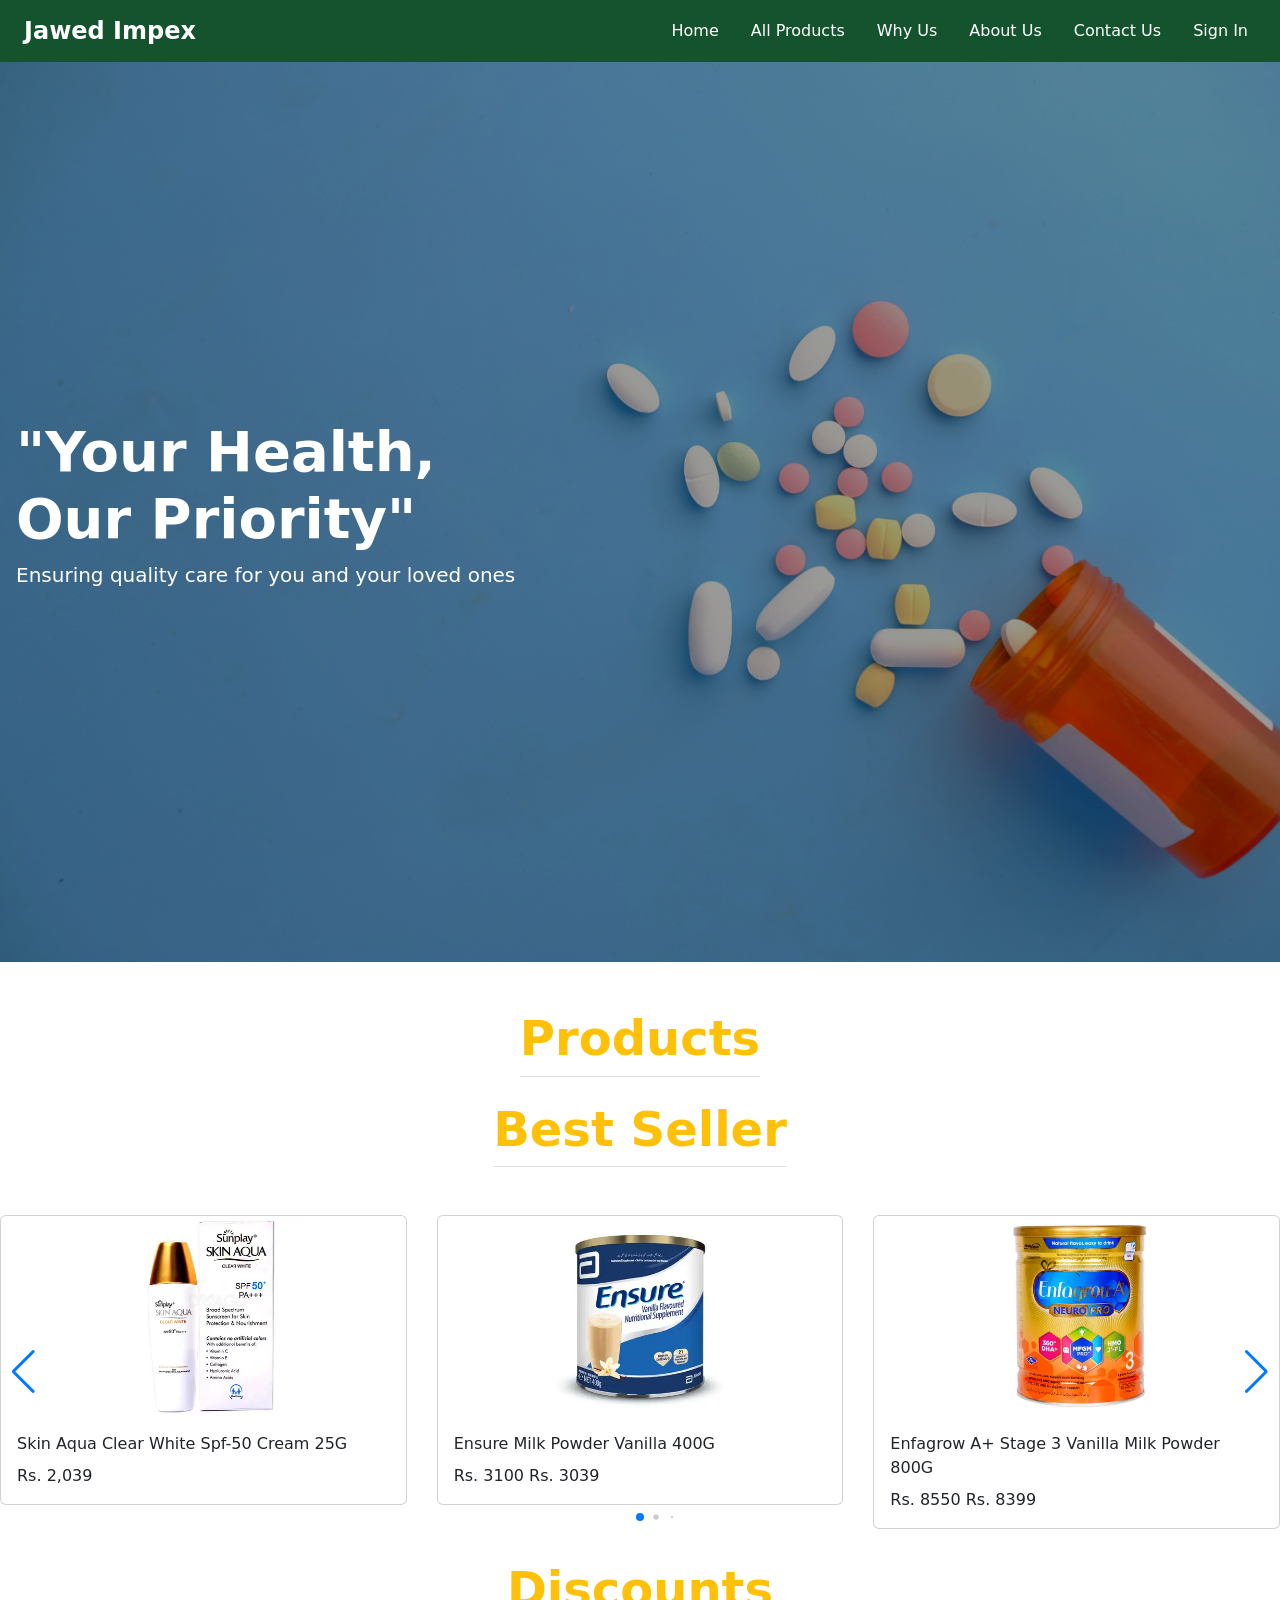
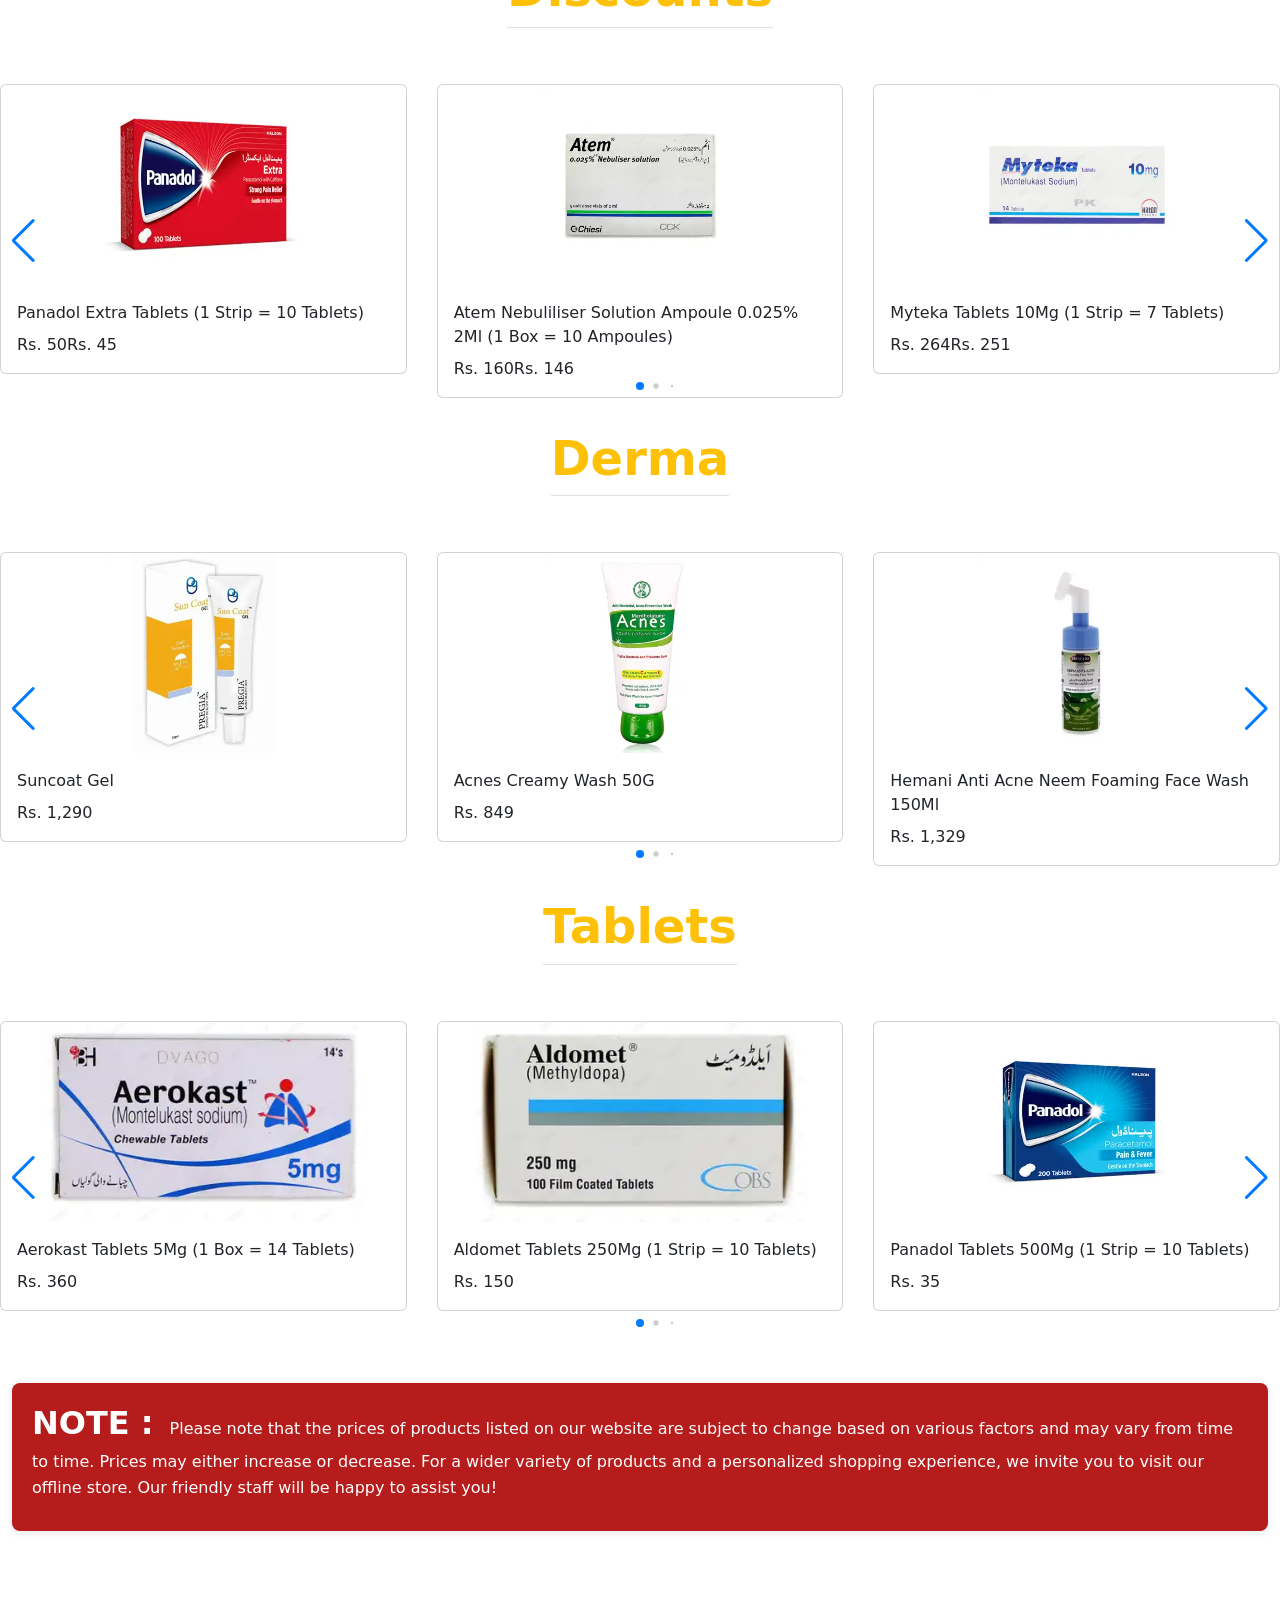
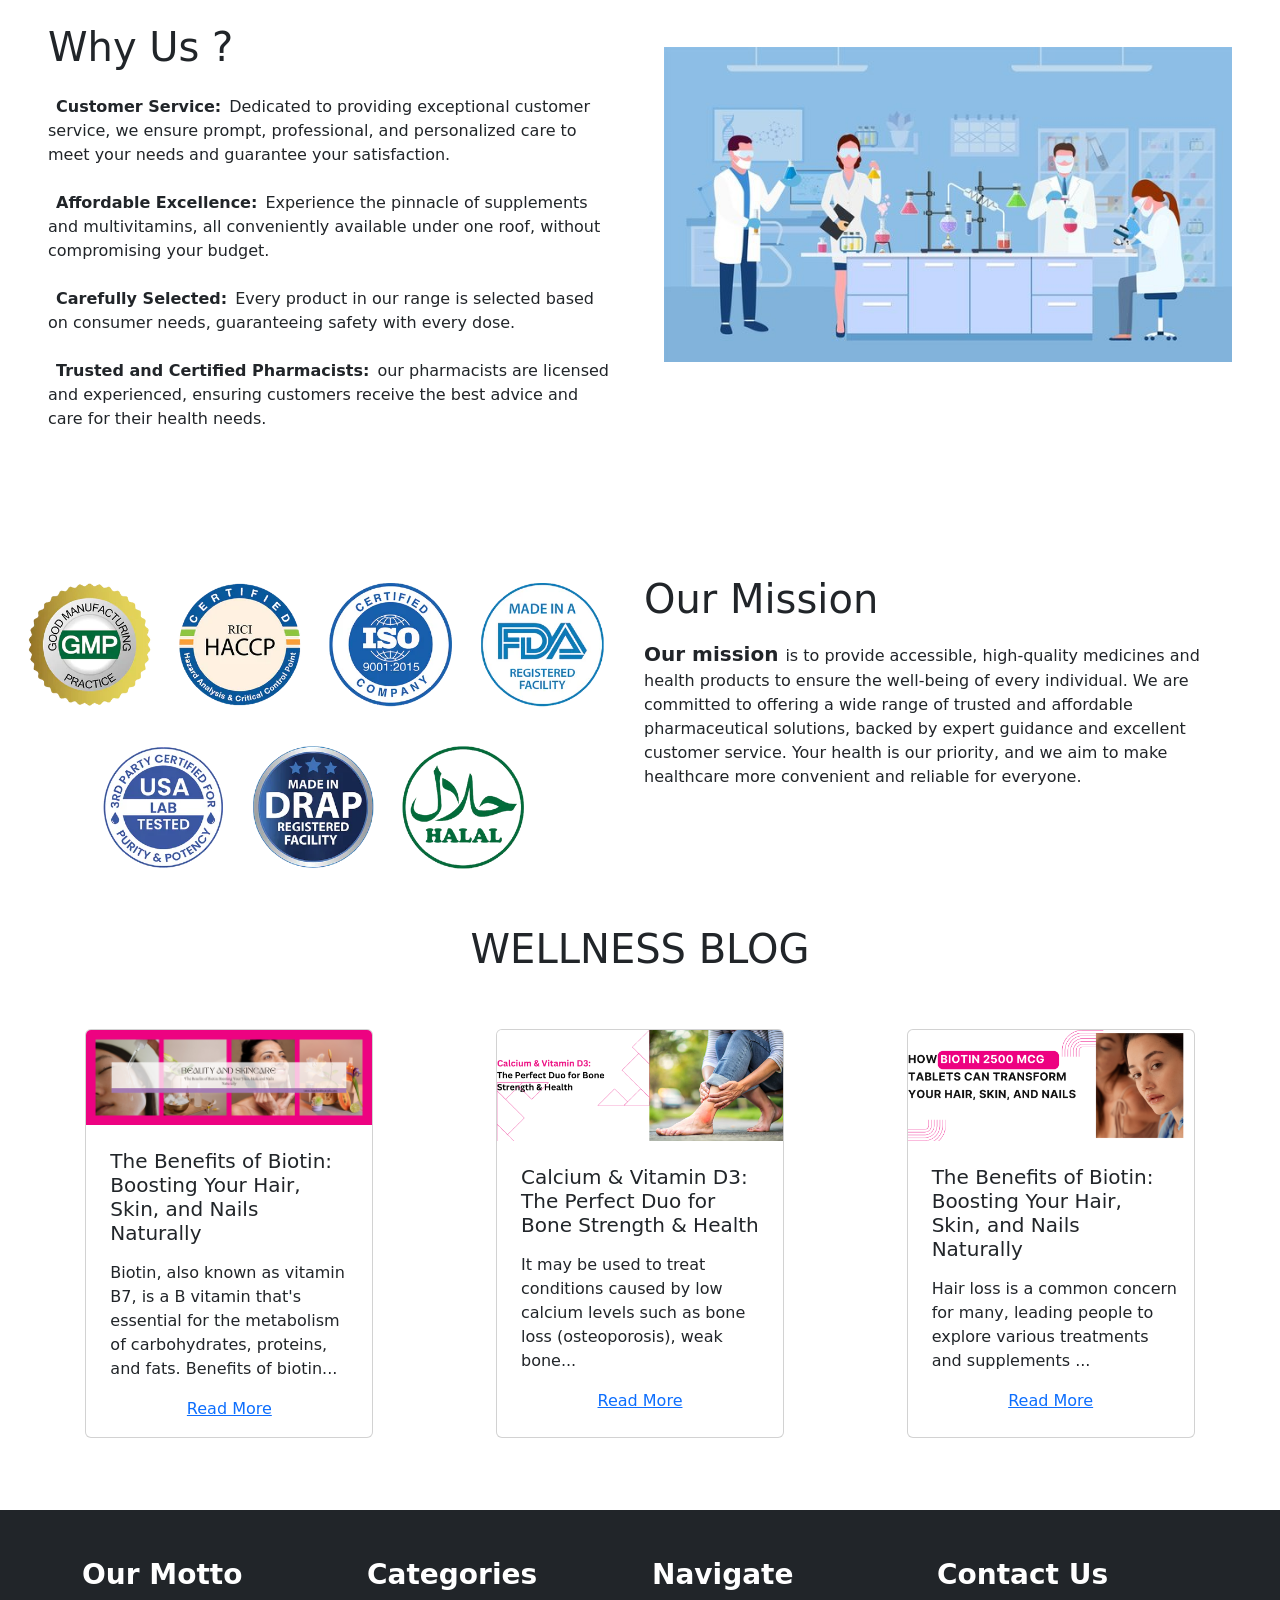
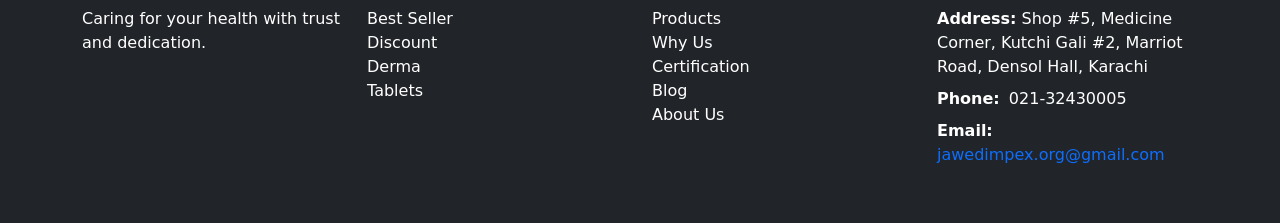
==== index.html @ bd1f63e6 "pharma company" ====
<!doctype html>
<html lang="en">
  <head>
    <meta charset="utf-8">
    <meta name="viewport" content="width=device-width, initial-scale=1">
    <title>Jawed Impex</title>
    <link rel="stylesheet" href="style.css">
    <link href="https://cdn.jsdelivr.net/npm/bootstrap@5.3.5/dist/css/bootstrap.min.css" rel="stylesheet" integrity="sha384-SgOJa3DmI69IUzQ2PVdRZhwQ+dy64/BUtbMJw1MZ8t5HZApcHrRKUc4W0kG879m7" crossorigin="anonymous">
    <link rel="shortcut icon" href="./jawed-impex-high-resolution-logo.png" type="image/png">
     <link rel="stylesheet" href="./swiper/swiper-bundle.min.css">
     <link rel="stylesheet" href="https://cdn.jsdelivr.net/npm/swiper@11/swiper-bundle.min.css"/>

  </head>
  <body>
      
       <!-- navbar start   -->
    <nav class="navbar navbar-expand-lg" style="background-color: #14532d;">
      <div class="container-fluid px-4">
        
        <a class="navbar-brand d-flex align-items-center gap-2 text-white fw-bold fs-4" href="./index.html">
          Jawed Impex
        </a>
    
        
        <button class="navbar-toggler text-white" type="button" data-bs-toggle="collapse" data-bs-target="#navbarNavAltMarkup"
          aria-controls="navbarNavAltMarkup" aria-expanded="false" aria-label="Toggle navigation">
          <span class="navbar-toggler-icon"></span>
        </button>
    
        
        <div class="collapse navbar-collapse" id="navbarNavAltMarkup">
          <div class="navbar-nav ms-auto gap-3">
            <a class="nav-link text-white" href="./index.html">Home</a>
            <a class="nav-link text-white" href="./index.html#products">All Products</a>
            <a class="nav-link text-white" href="./index.html#Whyus">Why Us</a>
            <a class="nav-link text-white" href="./aboutUs.html">About Us</a>
            <a class="nav-link text-white" href="./contactus.html">Contact Us</a>
            <a class="nav-link text-white" href="./signIn.html">Sign In</a>
          </div>
        </div>
      </div>
    </nav>
    <!-- navbar end   -->
        <!-- welcome page -->

  

    <div class="bigimg-div">
      <div class="content-layer">
        <div class="container">
          <div class="row">
            <div class="col-12 col-md-8 px-3">
              <h1 class="fw-bold display-4">"Your Health, Our Priority"</h1>
              <p class="lead fs-5">Ensuring quality care for you and your loved ones</p>
            </div>
          </div>
        </div>
      </div>
    </div>
    
    

    <!-- welcome end -->
       <!-- Products -->
<div class="container-fluid mt-5 text-center">
  <h1 class="display-5 fw-bold text-warning border-bottom pb-2 d-inline-block" id="products">
    Products
  </h1>
</div>

<!--  Best Seller -->
<div class="container-fluid mt-3 text-center">
  <h1 class="display-5 mb-5 fw-bold text-warning border-bottom pb-2 d-inline-block" id="Best_Seller">
    Best Seller
  </h1>
</div>

<div class="swiper">
  <div class="swiper-wrapper card-wrapper">

    <div class="card card-main-div swiper-slide" style="width: 14rem;">
      <img src="./products/skin_aqua-clear-white.webp" class="card-img-top" alt="product">
      <div class="card-body card-Body">
        <p class="card-text card-info">Skin Aqua Clear White Spf-50 Cream 25G</p>
        <p class="card-text card-info prize">Rs. 2,039</p>
      </div>
    </div>

    <div class="card card-main-div swiper-slide" style="width: 14rem;">
      <img src="./products/ensure-powder-vanilla-400g.webp" class="card-img-top" alt="product">
      <div class="card-body card-Body">
        <p class="card-text card-info">Ensure Milk Powder Vanilla 400G</p>
        <p class="card-text card-info prize"><span class="">Rs. 3100</span> Rs. 3039</p>
      </div>
    </div>

    <div class="card card-main-div swiper-slide" style="width: 14rem;">
      <img src="./products/enfagrow-a-stage-3-vanilla-760g.webp" class="card-img-top" alt="product">
      <div class="card-body card-Body">
        <p class="card-text card-info">Enfagrow A+ Stage 3 Vanilla Milk Powder 800G</p>
        <p class="card-text card-info prize"><span class="">Rs. 8550</span> Rs. 8399</p>
      </div>
    </div>

    <div class="card card-main-div swiper-slide" style="width: 14rem;">
      <img src="./products/Cac-1000 Plus Effervescent Orange Flavor Tablets (1 Bottle = 20 Tablets).webp" class="card-img-top" alt="product">
      <div class="card-body card-Body">
        <p class="card-text card-info">Cac-1000 Plus Effervescent Orange (20 Tablets)</p>
        <p class="card-text card-info prize">Rs. 550</p>
      </div>
    </div>

    <div class="card card-main-div swiper-slide" style="width: 14rem;">
      <img src="./products/Pediasure Triplesure Chocolate Milk Powder 400G.webp" class="card-img-top" alt="product">
      <div class="card-body card-Body">
        <p class="card-text card-info">Pediasure Triplesure Chocolate Milk Powder 400G</p>
        <p class="card-text card-info prize">Rs. 3,500</p>
      </div>
    </div>

    <div class="card card-main-div swiper-slide" style="width: 14rem;">
      <img src="./products/Ensure Milk Powder Chocolate 400G.webp" class="card-img-top" alt="product">
      <div class="card-body card-Body">
        <p class="card-text card-info">Ensure Milk Powder Chocolate 400G</p>
        <p class="card-text card-info prize">Rs. 3,350</p>
      </div>
    </div>

  </div>

  <!-- Pagination -->
  <div class="swiper-pagination"></div>

  <!-- Navigation buttons -->
  <div class="swiper-button-prev"></div>
  <div class="swiper-button-next"></div>
</div>

   <!-- Discounts -->
<div class="mt-4 p-2 text-center container-fluid">
  <h1 class="display-5 mb-5 fw-bold text-warning border-bottom pb-2 d-inline-block" id="Discount">Discounts</h1>
</div>

<div class="swiper">
  <div class="swiper-wrapper card-wrapper">

    <div class="card card-main-div swiper-slide" style="width: 18rem;">
      <img src="./products/panadol-extra-tablets-100s.webp" class="card-img-top" alt="product">
      <div class="card-body card-Body">
        <p class="card-text card-info">
          Panadol Extra Tablets (1 Strip = 10 Tablets)
        </p>
        <p class="card-text card-info prize card-info"><span class="d-prize">Rs. 50</span>Rs. 45</p>
         </div>
    </div>

    <div class="card card-main-div swiper-slide" style="width: 18rem;">
      <img src="./products/Atem Nebuliliser Solution Ampoule 0.025%.webp" class="card-img-top" alt="product">
      <div class="card-body card-Body">
        <p class="card-text card-info">
          Atem Nebuliliser Solution Ampoule 0.025% 2Ml (1 Box = 10 Ampoules)
        </p>
        <p class="card-text card-info prize card-info"><span class="d-prize">Rs. 160</span>Rs. 146</p>
      </div>
    </div>

    <div class="card card-main-div swiper-slide" style="width: 18rem;">
      <img src="./products/Myteka Tablets 10Mg (1 Strip = 7 Tablets).webp" class="card-img-top" alt="product">
      <div class="card-body card-Body">
        <p class="card-text card-info">
          Myteka Tablets 10Mg (1 Strip = 7 Tablets)
        </p>
        <p class="card-text card-info prize"><span class="d-prize">Rs. 264</span>Rs. 251</p>
      </div>
    </div>

    <div class="card card-main-div swiper-slide" style="width: 18rem;">
      <img src="./products/Cipocain Ear Drops 5Ml.webp" class="card-img-top" alt="product">
      <div class="card-body card-Body">
        <p class="card-text card-info">
          Cipocain Ear Drops 5Ml
        </p>
        <p class="card-text card-info prize card-info"><span class="d-prize">Rs. 190</span>Rs. 160</p>
      </div>
    </div>

    <div class="card card-main-div swiper-slide" style="width: 18rem;">
      <img src="./products/hair-max-plus-5-60ml-sol-1s.webp" class="card-img-top" alt="product">
      <div class="card-body card-Body">
        <p class="card-text card-info">
          Hair Max Plus Topical Solution 60Ml
        </p>
        <p class="card-text card-info prize card-info"><span class="d-prize">Rs. 1,009</span>Rs. 1,300</p>
      </div>
    </div>

    <div class="card card-main-div swiper-slide" style="width: 18rem;">
      <img src="./products/calamin-lotion-1s.webp" class="card-img-top" alt="product">
      <div class="card-body card-Body">
        <p class="card-text card-info">
          Calamine Lotion 120Ml
        </p>
        <p class="card-text card-info prize card-info"><span class="d-prize">Rs. 110</span>Rs. 70</p>
      </div>
    </div>

    <div class="card card-main-div swiper-slide" style="width: 18rem;">
      <img src="./products/Ensure Milk Powder Vanilla 850G.webp" class="card-img-top" alt="product">
      <div class="card-body card-Body">
        <p class="card-text card-info">
          Ensure Milk Powder Vanilla 850G
        </p>
        <p class="card-text card-info prize card-info"><span class="d-prize">Rs. 6,250</span>Rs. 5,999</p>
      </div>
    </div>

    <div class="card card-main-div swiper-slide" style="width: 18rem;">
      <img src="./products/Livliv Capsules (1 Box = 2 Strips) (1 Strip = 10 Capsules).webp" class="card-img-top" alt="product">
      <div class="card-body card-Body">
        <p class="card-text card-info">
          Livliv Capsules
          (1 Box = 2 Strips) (1 Strip = 10 Capsules)
        </p>
        <p class="card-text card-info prize card-info"><span class="d-prize">Rs. 915</span>Rs. 870</p>
      </div>
    </div>

    <div class="card card-main-div swiper-slide" style="width: 18rem;">
      <img src="./products/hylo-0-2-5ml-eye-drop-1s.webp" class="card-img-top" alt="product">
      <div class="card-body card-Body">
        <p class="card-text card-info">
          Hylo Eye Drops 0.2% 5Ml
        </p>
        <p class="card-text card-info prize card-info"><span class="d-prize">Rs. 400</span>Rs. 380</p>
      </div>
    </div>

  </div>

  <!-- Pagination -->
  <div class="swiper-pagination"></div>

  <!-- Navigation buttons -->
  <div class="swiper-button-prev"></div>
  <div class="swiper-button-next"></div>
</div>

 
    
<!-- Derma -->
<div class="mt-4 p-2 text-center container-fluid">
  <h1 class="display-5 mb-5 fw-bold text-warning border-bottom pb-2 d-inline-block" id="Derma">Derma</h1>
</div>

<div class="swiper">
  <div class="swiper-wrapper card-wrapper">

    <div class="card card-main-div swiper-slide" style="width: 18rem;">
      <img src="./products/suncoat-gel-35g-1s.webp" class="card-img-top" alt="product">
      <div class="card-body card-Body">
        <p class="card-text card-info card-info">
          Suncoat Gel
        </p>
        <p class="card-text card-info prize card-info">Rs. 1,290</p>
      </div>
    </div>

    <div class="card card-main-div swiper-slide" style="width: 18rem;">
      <img src="./products/acnes-creamy-wash.webp" class="card-img-top" alt="product">
      <div class="card-body card-Body">
        <p class="card-text card-info card-info">
          Acnes Creamy Wash 50G
        </p>
        <p class="card-text card-info prize card-info">Rs. 849</p>
      </div>
    </div>

    <div class="card card-main-div swiper-slide" style="width: 18rem;">
      <img src="./products/Hemani Anti Acne Neem Foaming Face Wash 150Ml.webp" class="card-img-top" alt="product">
      <div class="card-body card-Body">
        <p class="card-text card-info card-info">
          Hemani Anti Acne Neem Foaming Face Wash 150Ml
        </p>
        <p class="card-text card-info prize card-info">Rs. 1,329</p>
      </div>
    </div>

    <div class="card card-main-div swiper-slide" style="width: 18rem;">
      <img src="./products/Glutamax Capsules 500Mg (1 Box = 3 Strips) (1 Strip = 10 Capsules).webp" class="card-img-top" alt="product">
      <div class="card-body card-Body">
        <p class="card-text card-info card-info">
          Glutamax Capsules 500Mg
          (1 Box = 3 Strips) (1 Strip = 10 Capsules)
        </p>
        <p class="card-text card-info prize card-info">Rs. 4,350</p>
      </div>
    </div>

    <div class="card card-main-div swiper-slide" style="width: 18rem;">
      <img src="./products/Hemani Super Charged Face Serum With Tea Tree Oil 30Ml.webp" class="card-img-top" alt="product">
      <div class="card-body card-Body">
        <p class="card-text card-info card-info">
          Hemani Super Charged Face Serum With Tea Tree Oil 30Ml
        </p>
        <p class="card-text card-info prize card-info">Rs. 1,250</p>
      </div>
    </div>

    <div class="card card-main-div swiper-slide" style="width: 18rem;">
      <img src="./products/Metafil Moisturising Lotion 150Ml.webp" class="card-img-top" alt="product">
      <div class="card-body card-Body">
        <p class="card-text card-info card-info">
          Metafil Moisturising Lotion 150Ml
        </p>
        <p class="card-text card-info prize card-info">Rs. 1,850</p>
      </div>
    </div>

    <div class="card card-main-div swiper-slide" style="width: 18rem;">
      <img src="./products/hudson-daily-moisturizer-ph-5-5-150ml.webp" class="card-img-top" alt="product">
      <div class="card-body card-Body">
        <p class="card-text card-info card-info">
          Hudson Daily Moisturizer Ph5.5 150Ml
        </p>
        <p class="card-text card-info prize card-info">Rs. 1,199</p>
      </div>
    </div>

    <div class="card card-main-div swiper-slide" style="width: 18rem;">
      <img src="./products/derma-smooth-lotion-1s.webp" class="card-img-top" alt="product">
      <div class="card-body card-Body">
        <p class="card-text card-info card-info">
          Derma Smooth Lotion 120Ml
        </p>
        <p class="card-text card-info prize card-info">Rs. 379</p>
      </div>
    </div>

    <div class="card card-main-div swiper-slide" style="width: 18rem;">
      <img src="./products/An-Cure Anti Hairloss Shampoo 130Ml.webp" class="card-img-top" alt="product">
      <div class="card-body card-Body">
        <p class="card-text card-info card-info">
          An-Cure Anti Hairloss Shampoo 130Ml
        </p>
        <p class="card-text card-info prize card-info">Rs. 1,130</p>
      </div>
    </div>

    <div class="card card-main-div swiper-slide" style="width: 18rem;">
      <img src="./products/Photonic Max Anti Dandruff Shampoo 120Ml.webp" class="card-img-top" alt="product">
      <div class="card-body card-Body">
        <p class="card-text card-info card-info">
          Photonic Max Anti Dandruff Shampoo 120Ml
        </p>
        <p class="card-text card-info prize card-info">Rs. 1,049</p>
      </div>
    </div>

  </div>

  <!-- Pagination -->
  <div class="swiper-pagination"></div>

  <!-- Navigation buttons -->
  <div class="swiper-button-prev"></div>
  <div class="swiper-button-next"></div>
</div>
            


            
<!-- Tablets -->
<div class="mt-4 p-2 text-center container-fluid">
  <h1 class="display-5 mb-5 fw-bold text-warning border-bottom pb-2 d-inline-block" id="Tablet">Tablets</h1>
</div>    
<div class="swiper">
  <div class="swiper-wrapper card-wrapper"> 

    <div class="card card-main-div swiper-slide" style="width: 18rem;">
      <img src="./products/Aerokast Tablets 5Mg (1 Box = 14 Tablets).webp" class="card-img-top" alt="product">
      <div class="card-body card-Body">
        <p class="card-text card-info card-info">       
          Aerokast Tablets 5Mg
          (1 Box = 14 Tablets)
        </p>
        <p class="card-text card-info prize card-info">Rs. 360</p>
      </div>
    </div>

    <div class="card card-main-div swiper-slide" style="width: 18rem;">
      <img src="./products/Aldomet Tablets 250Mg (1 Strip = 10 Tablets).webp" class="card-img-top" alt="product">
      <div class="card-body card-Body">
        <p class="card-text card-info card-info">
          Aldomet Tablets 250Mg 
          (1 Strip = 10 Tablets)
        </p>
        <p class="card-text card-info prize card-info">Rs. 150</p>
      </div>
    </div>

    <div class="card card-main-div swiper-slide" style="width: 18rem;">
      <img src="./products/panadol-500mg-tablets.webp" class="card-img-top" alt="product">
      <div class="card-body card-Body">
        <p class="card-text card-info card-info">
          Panadol Tablets 500Mg
          (1 Strip = 10 Tablets)
        </p>
        <p class="card-text card-info prize card-info">Rs. 35</p>
      </div>
    </div>

    <div class="card card-main-div swiper-slide" style="width: 18rem;">
      <img src="./products/Risek Capsules 20Mg (1 Strip = 7 Capsules).webp" class="card-img-top" alt="product">
      <div class="card-body card-Body">
        <p class="card-text card-info card-info">
          Risek Capsules 20Mg 
          (1 Strip = 7 Capsules)
        </p>
        <p class="card-text card-info prize card-info">Rs. 189</p>
      </div>
    </div>

    <div class="card card-main-div swiper-slide" style="width: 18rem;">
      <img src="./products/Fenoget Capsules 200Mg (1 Box = 1 Strip)(1 Strip = 10 Capsules).webp" class="card-img-top" alt="product">
      <div class="card-body card-Body">
        <p class="card-text card-info card-info">
          Fenoget Capsules 200Mg
          (1 Box = 1 Strip)(1 Strip = 10 Capsules)
        </p>
        <p class="card-text card-info prize card-info">Rs. 449</p>
      </div>
    </div>

    <div class="card card-main-div swiper-slide" style="width: 18rem;">
      <img src="./products/Evion Capsules 400Mg (1 Strip = 10 Capsules).webp" class="card-img-top" alt="product">
      <div class="card-body card-Body">
        <p class="card-text card-info card-info">
          Evion Capsules 400Mg
          (1 Strip = 10 Capsules)
        </p>
        <p class="card-text card-info prize card-info">Rs. 120</p>
      </div>
    </div>

    <div class="card card-main-div swiper-slide" style="width: 18rem;">
      <img src="./products/Novidat Tablets 250Mg (1 Box = 1 Strip)(1 Strip = 10 Tablets).webp" class="card-img-top" alt="product">
      <div class="card-body card-Body">
        <p class="card-text card-info card-info">
          Novidat Tablets 250Mg
          (1 Box = 1 Strip)(1 Strip = 10 Tablets)
        </p>
        <p class="card-text card-info prize card-info">Rs. 250</p>
      </div>
    </div>

  </div>
  <!-- Pagination -->
  <div class="swiper-pagination"></div>

  <!-- Navigation buttons -->
  <div class="swiper-button-prev"></div>
  <div class="swiper-button-next"></div>
</div>

    <!-- Note start -->
  
      <div class="mt-5 container-fluid">
        <div class="note" id="note"><p><span class="fs-2 fw-bold me-3">NOTE :</span>Please note that the prices of products listed on our website are subject to change based on various factors and may vary from time to time. Prices may either increase or decrease.

          For a wider variety of products and a personalized shopping experience, we invite you to visit our offline store. Our friendly staff will be happy to assist you!</p></div>
      </div>


    <!-- Note end -->

    <!-- Products end -->

    <!-- why us start   -->

     <div class="container-fluid p-5 d-lg-flex d-md-block">
         <div class="w-lg-50 w-100 mt-4">
             <h1 id="Whyus" class="">Why Us ?</h1>
         <div class="point1 mt-4">
            <p><span class="fw-bold p-2">Customer Service:</span>Dedicated to providing exceptional customer service, we ensure prompt, professional, and personalized care to meet your needs and guarantee your satisfaction.</p>
         </div>
         <div class="point2 mt-4">
            <p><span class="fw-bold p-2">Affordable Excellence:</span>Experience the pinnacle of supplements and multivitamins, all conveniently available under one roof, without compromising your budget.</p>
         </div>
     
         <div class="point3 mt-4">
            <p><span class="fw-bold p-2">Carefully Selected:</span>Every product in our range is selected based on  consumer needs, guaranteeing safety with every dose.</p>
         </div>
         <div class="point3 mt-4">
            <p><span class="fw-bold p-2">Trusted and Certified Pharmacists:</span>our pharmacists  are licensed and experienced, ensuring customers receive the best advice and care for their health needs.</p>
         </div>
        </div>
         <div class="mt-5 ms-lg-5 w-lg-50 w-100">
             <img class= "img-fluid" src="./Background-Image.jpg" alt="">
            </div>
        </div>
        <!-- why us end   -->

         


      <!-- certification start -->
    
       <div class="container-fluid mt-5 p-3 row">
        <div class="container-fluid col-lg-6 col-12 p-4">
            <img class="img-fluid" src="./certificatons.webp" alt="">
        </div>
        <div class="container-fluid col-lg-6 col-12 mt-5 mt-lg-0 p-lg-3 p-3" >
            <h1 id="Certification">Our Mission</h1>
            <p class="mt-3"><span class="fw-bold fs-5">Our mission </span> is to provide accessible, high-quality medicines and health products to ensure the well-being of every individual. We are committed to offering a wide range of trusted and affordable pharmaceutical solutions, backed by expert guidance and excellent customer service. Your health is our priority, and we aim to make healthcare more convenient and reliable for everyone.</p>
        </div>
       </div>
            
 
 


      <!-- certification end -->
      
      <!-- blog start  -->
      <div class="container-fluid mb-5">
        <h1 class="text-center mt-3" id="Blog">WELLNESS BLOG</h1>
        <div class="row justify-content-center p-4 mt-2">
        
        
          <div class="col-lg-4 col-md-6 col-sm-12 d-flex justify-content-center mt-4">
            <div class="card" style="width: 18rem;">
              <img src="./biotin-blog.png" class="card-img-top" alt="">
              <div class="card-body">
                <h5 class="card-title p-2">The Benefits of Biotin: Boosting Your Hair, Skin, and Nails Naturally</h5>
                <p class="card-text ps-2">Biotin, also known as vitamin B7, is a B vitamin that's essential for the metabolism of carbohydrates, proteins, and fats. Benefits of biotin...</p>
                <div class="text-center">
                  <a href="https://www.health.com/biotin-benefits-7498451" class="">Read More</a>
                </div>
              </div>
            </div>
          </div>
      
      
          <div class="col-lg-4 col-md-6 col-sm-12 d-flex justify-content-center mt-4">
            <div class="card" style="width: 18rem;">
              <img src="./calc-vitamin1-blog.png" class="card-img-top" alt="">
              <div class="card-body">
                <h5 class="card-title p-2">Calcium & Vitamin D3: The Perfect Duo for Bone Strength & Health</h5>
                <p class="card-text ps-2 text-start">It may be used to treat conditions caused by low calcium levels such as bone loss (osteoporosis), weak bone...</p>
                <div class="text-center">
                  <a href="https://www.webmd.com/drugs/2/drug-93165/calcium-vitamin-d3-oral/details" class="">Read More</a>
                </div>
              </div>
            </div>
          </div>
      
      
          <div class="col-lg-4 col-md-6 col-sm-12 d-flex justify-content-center mt-4">
            <div class="card" style="width: 18rem;">
              <img src="./Biotin-2500-blog.png" class="card-img-top" alt="">
              <div class="card-body">
                <h5 class="card-title p-2">The Benefits of Biotin: Boosting Your Hair, Skin, and Nails Naturally</h5>
                <p class="card-text ps-2">Hair loss is a common concern for many, leading people to explore various treatments and supplements ...</p>
                <div class="text-center">
                  <a href="https://www.thedoctoredges.com/blog/biotin-and-hair-loss-separating-fact-from-fiction" class="">Read More</a>
                </div>
              </div>
            </div>
          </div>
      
        </div>
      </div>
       
      
      <!-- blog end  -->

     <!-- footer start  -->
     <footer class="bg-dark text-white pt-5 pb-4">
      <div class="container">
        <div class="row text-md-start text-sm-start">
    
          <!-- Our Motto -->
          <div class="col-lg-3 col-md-6 mb-4">
            <h5 class="fw-bold fs-3 mb-3">Our Motto</h5>
            <p>Caring for your health with trust and dedication.</p>
          </div>
    
          <!-- Categories -->
          <div class="col-lg-3 col-md-6 mb-4">
            <h5 class="fw-bold mb-3 fs-3">Categories</h5>
            <ul class="list-unstyled">
              <li><a href="#Best_Seller" class="text-white text-decoration-none">Best Seller</a></li>
              <li><a href="#Discount" class="text-white text-decoration-none">Discount</a></li>
              <li><a href="#Derma" class="text-white text-decoration-none">Derma</a></li>
              <li><a href="#Tablet" class="text-white text-decoration-none">Tablets</a></li>
            </ul>
          </div>
    
          <!-- Navigate -->
          <div class="col-lg-3 col-md-6 mb-4">
            <h5 class="fw-bold mb-3 fs-3">Navigate</h5>
            <ul class="list-unstyled">
              <li><a href="#products" class="text-white text-decoration-none">Products</a></li>
              <li><a href="#Whyus" class="text-white text-decoration-none">Why Us</a></li>
              <li><a href="#Certification" class="text-white text-decoration-none">Certification</a></li>
              <li><a href="#Blog" class="text-white text-decoration-none">Blog</a></li>
              <li><a href="./aboutUs.html" class="text-white text-decoration-none">About Us</a></li>
            </ul>
          </div>
    
          <!-- Contact -->
          <div class="col-lg-3 col-md-6 mb-4">
            <h5 class="fw-bold mb-3 fs-3"><a class="text-decoration-none text-white" href="./contactus.html">Contact Us</a></h5>
            <p class="mb-2"><span class="fw-semibold">Address:</span> Shop #5, Medicine Corner, Kutchi Gali #2, Marriot Road, Densol Hall, Karachi</p>
            <p class="mb-2"><span class="fw-semibold me-1">Phone:</span> 021-32430005</p>
            <p class="mb-2"><span class="fw-semibold me-1">Email:</span> <a href="mailto:jawedimpex.org@gmail.com" class="text-decoration-none text-primary">jawedimpex.org@gmail.com</a></p>
          </div>
    
        </div>
    
       
    </footer>
     <!-- footer end -->
     
<script src="https://cdn.jsdelivr.net/npm/swiper@11/swiper-bundle.min.js"></script>

     <script src="./script.js"></script>
     <script src="./swiper/swiper-bundle.min.js"></script>
     <script src="https://cdn.jsdelivr.net/npm/bootstrap@5.3.5/dist/js/bootstrap.bundle.min.js" integrity="sha384-k6d4wzSIapyDyv1kpU366/PK5hCdSbCRGRCMv+eplOQJWyd1fbcAu9OCUj5zNLiq" crossorigin="anonymous"></script>
  </body>
</html>
---- style.css ----
.bigimg-div {
  position: relative;
  background: url(./bigimg.jpg) no-repeat center center;
  background-size: cover;
  min-height: 100vh; /* makes it responsive */
  overflow: hidden;
  display: flex;
  align-items: center; /* vertical centering */
}

/* Overlay */
.bigimg-div::before {
  content: "";
  position: absolute;
  top: 0;
  left: 0;
  width: 100%;
  height: 100%;
  background: rgba(0, 0, 0, 0.4);
  z-index: 1;
}

/* Ensure content appears above overlay */
.content-layer {
  position: relative;
  z-index: 2;
  color: white;
}
.swiper-slide {
  display: flex;
  justify-content: center;
}

.card-main-div {
  width: 18rem;
  height: 400px; /* Fixed card height */
  display: flex;
  flex-direction: column;
  border: 1px solid #ddd;
  box-sizing: border-box;
  background-color: #fff;
  overflow: hidden;
}

.swiper-slide > img {
  height: 200px;
  width: 100%;
  object-fit: contain; /* Clean crop without distorting */
}

.card-Body {
  flex: 1;
  display: flex;
  flex-direction: column;
  justify-content: space-between;
  padding: 10px;
  text-align: left;
}

.card-info {
  margin-bottom: 0.5rem;
  max-height: 3.5em; /* Limits approx. 2 lines of text */
  overflow: hidden;
}

.note {
  background-color:  #b71c1c; /* Bold red */
  color: white;
  padding: 15px 20px;
  border-radius: 8px;
  font-size: 1rem;
  font-weight: 500;
  line-height: 1.6;
  box-shadow: 0 2px 8px rgba(0, 0, 0, 0.1);
  margin: 20px 0;
}
.img-user{
  width: 120px;
  height: 120px;
  object-fit: cover;
  border: 2px solid #ddd;
  padding: 4px;
}
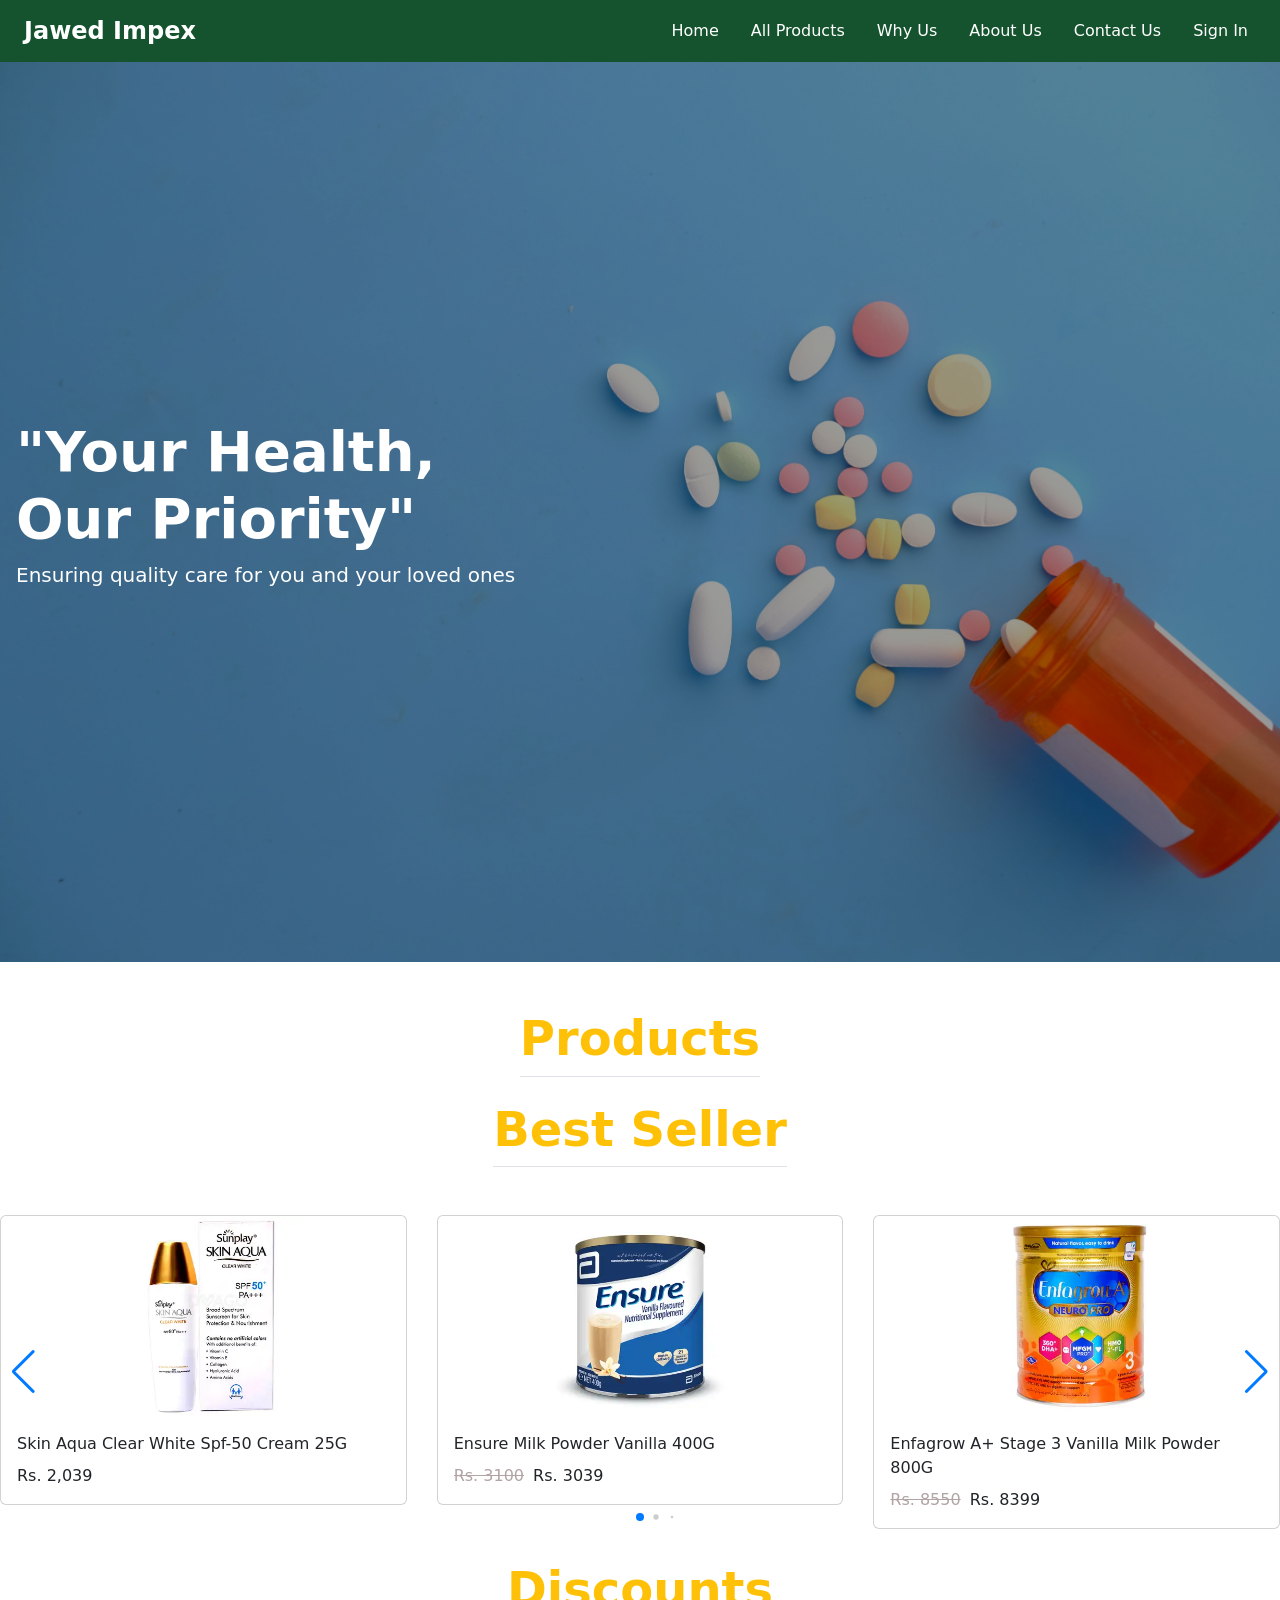
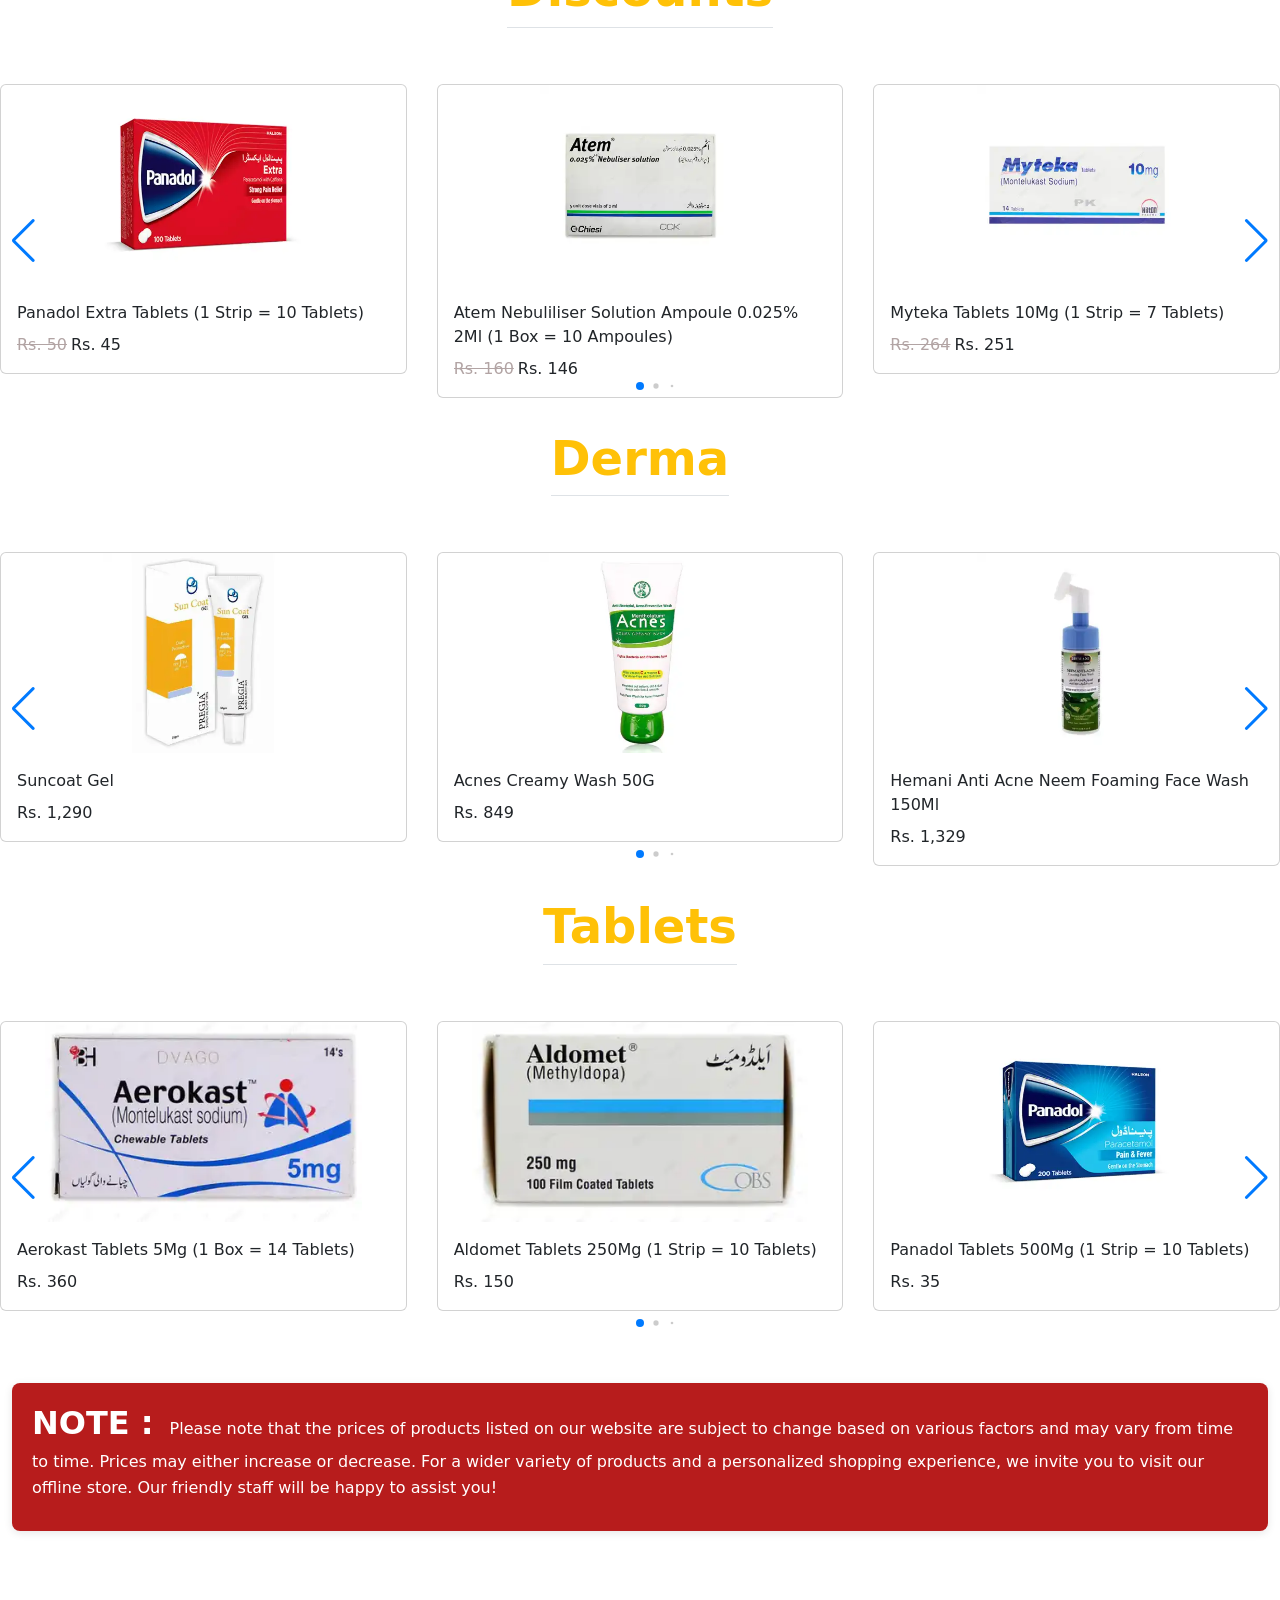
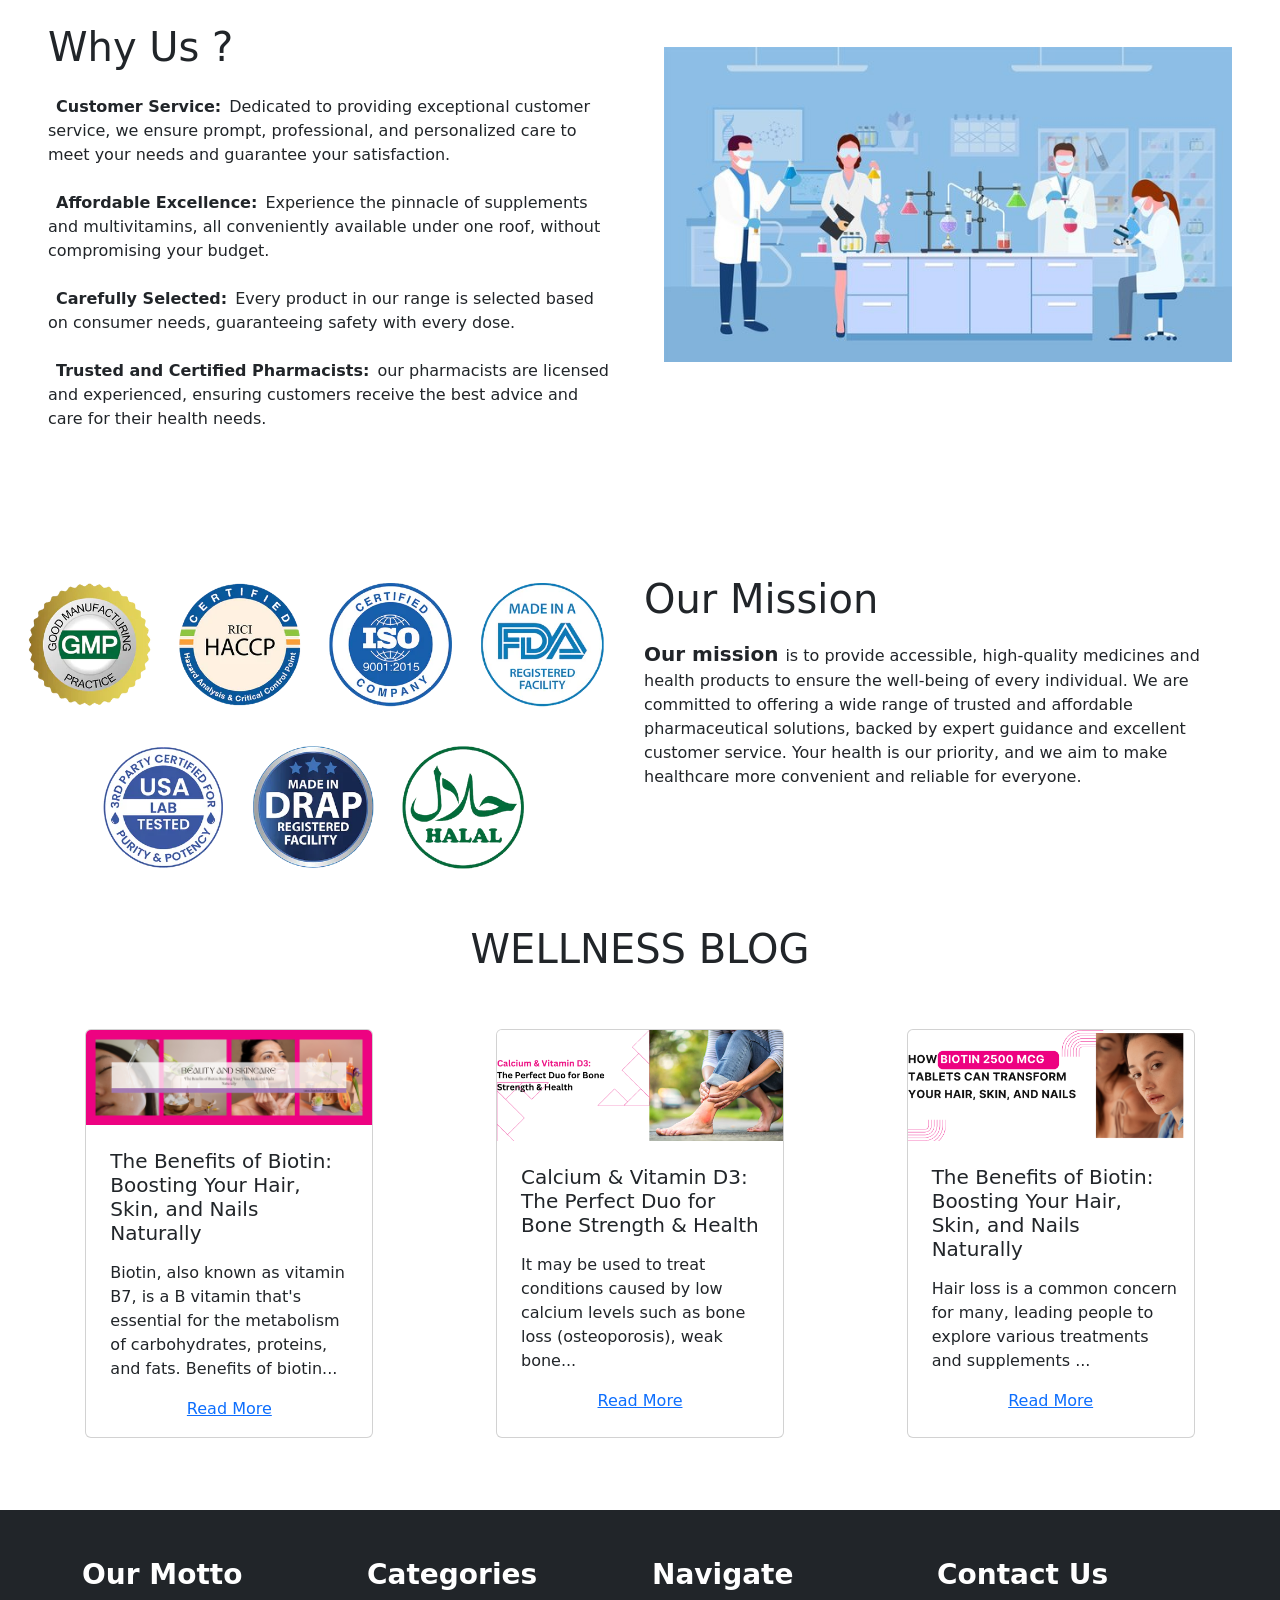
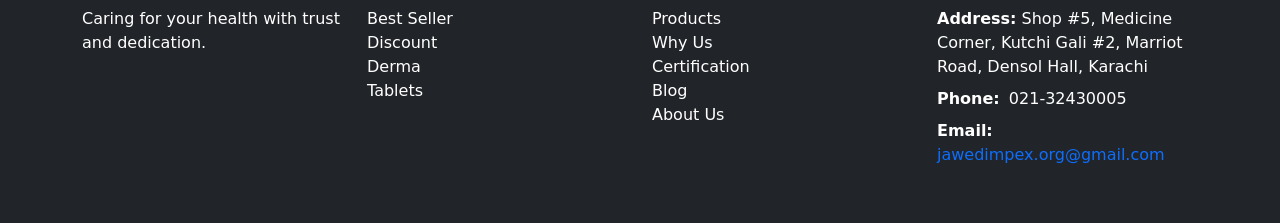
==== commit e1a7622a: "pharma-company updated" ====
--- a/index.html
+++ b/index.html
@@ -90,7 +90,7 @@
       <img src="./products/ensure-powder-vanilla-400g.webp" class="card-img-top" alt="product">
       <div class="card-body card-Body">
         <p class="card-text card-info">Ensure Milk Powder Vanilla 400G</p>
-        <p class="card-text card-info prize"><span class="">Rs. 3100</span> Rs. 3039</p>
+        <p class="card-text card-info prize"><span class="d-prize me-1">Rs. 3100</span> Rs. 3039</p>
       </div>
     </div>
 
@@ -98,7 +98,7 @@
       <img src="./products/enfagrow-a-stage-3-vanilla-760g.webp" class="card-img-top" alt="product">
       <div class="card-body card-Body">
         <p class="card-text card-info">Enfagrow A+ Stage 3 Vanilla Milk Powder 800G</p>
-        <p class="card-text card-info prize"><span class="">Rs. 8550</span> Rs. 8399</p>
+        <p class="card-text card-info prize"><span class="d-prize me-1">Rs. 8550</span> Rs. 8399</p>
       </div>
     </div>
 
@@ -150,7 +150,7 @@
         <p class="card-text card-info">
           Panadol Extra Tablets (1 Strip = 10 Tablets)
         </p>
-        <p class="card-text card-info prize card-info"><span class="d-prize">Rs. 50</span>Rs. 45</p>
+        <p class="card-text card-info prize card-info"><span class="d-prize me-1">Rs. 50</span>Rs. 45</p>
          </div>
     </div>
 
@@ -160,7 +160,7 @@
         <p class="card-text card-info">
           Atem Nebuliliser Solution Ampoule 0.025% 2Ml (1 Box = 10 Ampoules)
         </p>
-        <p class="card-text card-info prize card-info"><span class="d-prize">Rs. 160</span>Rs. 146</p>
+        <p class="card-text card-info prize card-info"><span class="d-prize me-1">Rs. 160</span>Rs. 146</p>
       </div>
     </div>
 
@@ -170,7 +170,7 @@
         <p class="card-text card-info">
           Myteka Tablets 10Mg (1 Strip = 7 Tablets)
         </p>
-        <p class="card-text card-info prize"><span class="d-prize">Rs. 264</span>Rs. 251</p>
+        <p class="card-text card-info prize"><span class="d-prize me-1">Rs. 264</span>Rs. 251</p>
       </div>
     </div>
 
@@ -180,7 +180,7 @@
         <p class="card-text card-info">
           Cipocain Ear Drops 5Ml
         </p>
-        <p class="card-text card-info prize card-info"><span class="d-prize">Rs. 190</span>Rs. 160</p>
+        <p class="card-text card-info prize card-info"><span class="d-prize me-1">Rs. 190</span>Rs. 160</p>
       </div>
     </div>
 
@@ -190,7 +190,7 @@
         <p class="card-text card-info">
           Hair Max Plus Topical Solution 60Ml
         </p>
-        <p class="card-text card-info prize card-info"><span class="d-prize">Rs. 1,009</span>Rs. 1,300</p>
+        <p class="card-text card-info prize card-info"><span class="d-prize me-1">Rs. 1,009</span>Rs. 1,300</p>
       </div>
     </div>
 
@@ -200,7 +200,7 @@
         <p class="card-text card-info">
           Calamine Lotion 120Ml
         </p>
-        <p class="card-text card-info prize card-info"><span class="d-prize">Rs. 110</span>Rs. 70</p>
+        <p class="card-text card-info prize card-info"><span class="d-prize me-1">Rs. 110</span>Rs. 70</p>
       </div>
     </div>
 
@@ -210,7 +210,7 @@
         <p class="card-text card-info">
           Ensure Milk Powder Vanilla 850G
         </p>
-        <p class="card-text card-info prize card-info"><span class="d-prize">Rs. 6,250</span>Rs. 5,999</p>
+        <p class="card-text card-info prize card-info"><span class="d-prize me-1">Rs. 6,250</span>Rs. 5,999</p>
       </div>
     </div>
 
@@ -221,7 +221,7 @@
           Livliv Capsules
           (1 Box = 2 Strips) (1 Strip = 10 Capsules)
         </p>
-        <p class="card-text card-info prize card-info"><span class="d-prize">Rs. 915</span>Rs. 870</p>
+        <p class="card-text card-info prize card-info"><span class="d-prize me-1">Rs. 915</span>Rs. 870</p>
       </div>
     </div>
 
@@ -231,7 +231,7 @@
         <p class="card-text card-info">
           Hylo Eye Drops 0.2% 5Ml
         </p>
-        <p class="card-text card-info prize card-info"><span class="d-prize">Rs. 400</span>Rs. 380</p>
+        <p class="card-text card-info prize card-info"><span class="d-prize me-1">Rs. 400</span>Rs. 380</p>
       </div>
     </div>
 
--- a/style.css
+++ b/style.css
@@ -82,3 +82,7 @@
   border: 2px solid #ddd;
   padding: 4px;
 }
+.d-prize{
+  text-decoration: line-through;
+  color: rgb(178, 164, 164); 
+}
